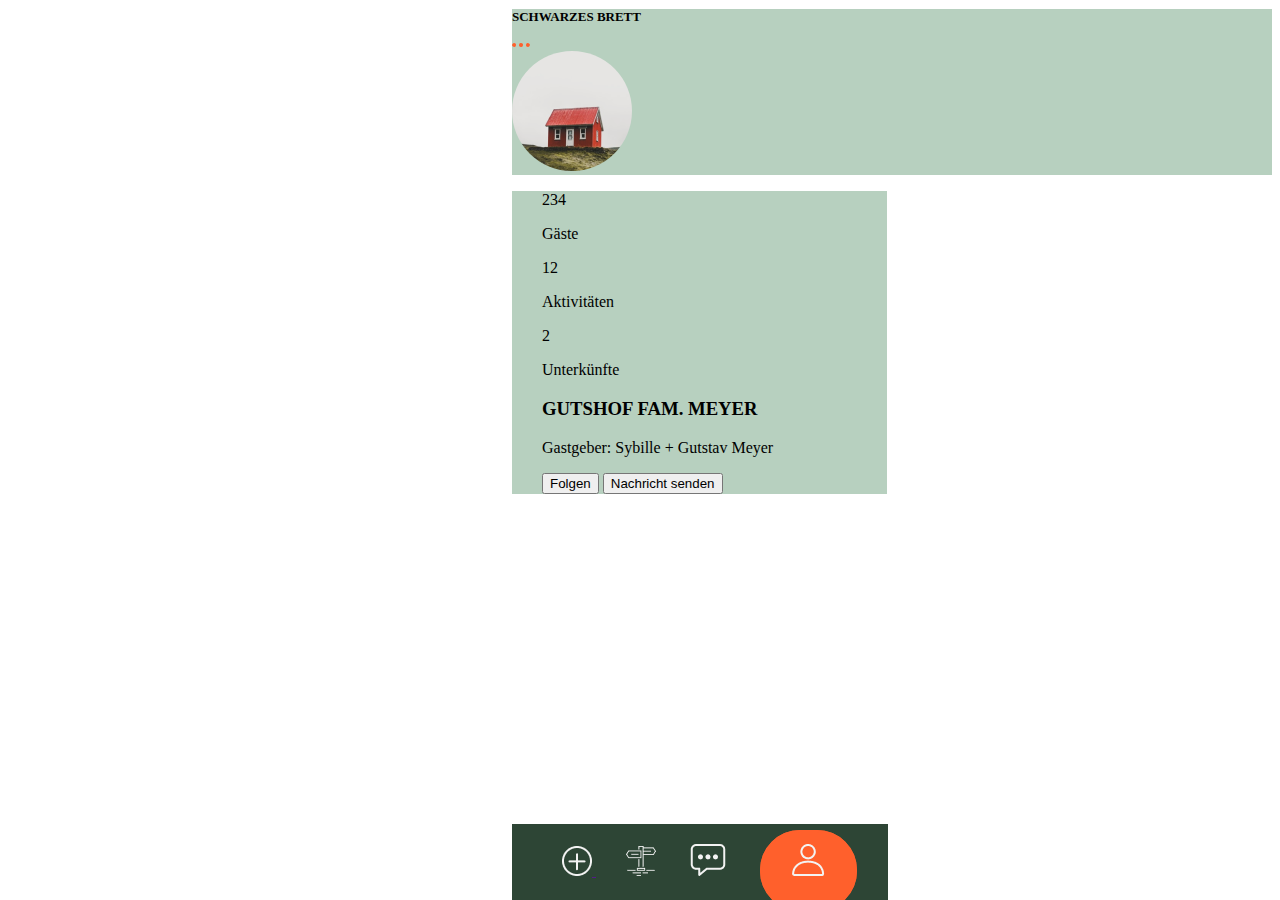
==== SBG.html @ 6f4e202b "änderung new" ====
<!DOCTYPE html>
<html lang="en">
  <head>
    <meta charset="UTF-8" />
    <meta http-equiv="X-UA-Compatible" content="IE=edge" />
    <meta name="viewport" content="width=device-width, initial-scale=1.0" />
    <title>Document</title>
    <link rel="stylesheet" href="./assets/css/style.css" />
  </head>
  <body>
    <header class="">
      <div>
        <h1>SCHWARZES BRETT</h1>
      </div>
      <div>
        <img src="./assets/img/Combined Shape.png" alt="" />
      </div>
      <div>
        <img src="./assets/img/unsplash_NVhD7aGh9gQ.png" alt="" />
      </div>
    </header>
    <nav>
        <a href=""> <img src="./assets/img/Plus 2.png" alt="" /> </a>
        <a href=""> <img src="./assets/img/Group 2.png" alt="" /></a>
        <a href=""> <img src="./assets/img/Chat.png" alt="" /></a>
        <a href=""> <img src="./assets/img/Profil.png" alt="" /></a>
      </nav>
    <main>
      <section>
        <div>
          <div>
            <p>234</p>
            <p>Gäste</p>
          </div>
          <div>
            <p>12</p>
            <p>Aktivitäten</p>
          </div>
          <div>
            <p>2</p>
            <p>Unterkünfte</p>
          </div>
        </div>
        <div class="H3grün">
          <div>
            <h3>GUTSHOF FAM. MEYER</h3>
            <p>Gastgeber: Sybille + Gutstav Meyer</p>
          </div>
        </div>
        <div class="button">
          <button>Folgen</button>
          <button>Nachricht senden</button>
        </div>
      </section>
    </main>
  </body>
</html>
---- assets/css/style.css ----
@import url("https://fonts.googleapis.com/css2?family=Jost&family=Roboto&family=Rubik:wght@500&display=swap%27");

body {
  margin-left: 40%;
}

h1 {
  font-size: 13px;
  font-family: "Hiragino Sans";
  font-weight: 600;
}
h2 {
  font-family: "Jost", sans-serif;
  color: #eff1eb;
  font-weight: 500;
  letter-spacing: -0.02em;
}
h4 {
  font-family: "Jost", sans-serif;
  font-size: 10px;
  font-weight: 500;
  letter-spacing: 0.02em;
  color: #eff1eb;
}
h6 {
  font-family: "Roboto";
  font-weight: 400;
  font-size: 24px;
  line-height: 28px;
}

/* ========== header ========= */
header {
  background-color: #b7d0bf;
}
.headerimg {
  background-image: url("../img/Top\ Bg\ \(1\).png");
  background-repeat: no-repeat;
  height: 329px;
  width: 375px;
  display: flex;
  flex-direction: column;
  justify-content: center;
  align-items: center;
}

header img {
  border-radius: 60px;
}
/* =========nav========= */

nav {
  background-color: #2d4535;
  width: 336px;
  padding: 20px;
  position: fixed;
  bottom: 0;
}
nav a {
  margin-left: 30px;
  width: 70px;
}
nav a:nth-of-type(4) {
  border: 2px #ff602c solid;
  background-color: #ff602c;
  height: 70px;
  width: 70px;
  padding: 30px;
  border-radius: 40px;
}
/* ========= main========= */
main {
  width: 375px;
  background: #b7d0bf;
  margin-bottom: 70px;
}
/* ======= section allgemein===== */
section {
  margin-left: 30px;
}
/* ======= 1.section===== */
.vector1 {
  display: grid;
  grid-template-columns: 1fr 1fr;
  grid-template-rows: 1fr 1fr;
}
.vector1 p {
  font-family: "Hiragino Sans";
  font-weight: 400;
  font-size: 13px;
  line-height: 19px;
  display: inline-block;
}

.vector2 {
  display: flex;
}
.vector2 p {
  font-family: "Hiragino Sans";
  font-weight: 400;
  font-size: 13px;
  line-height: 15px;
  margin-left: 10px;
}
.vector2 img {
  width: 15px;
  height: 15px;
}

.article {
  padding: 20px;
}
.zwei {
  margin-bottom: 10%;
}
/* ========= 2.section========= */

.bilder {
  display: flex;
  gap: 6px;
  margin-bottom: 6px;
}
/* ======= 3.section======= */
.reisef {
  display: flex;
  gap: 10px;
}
/* ======= 4.section=========== */
.bewertung {
  display: flex;
  font-family: "Hiragino Sans";
  font-weight: 400;
  font-size: 10px;
  line-height: 15px;
}
.vier img {
  margin-top: -20px;
}
.zeit h5 {
  font-family: "Jost";
  font-weight: 400;
  font-size: 13px;
  line-height: 19px;
}
.zeit p {
  font-family: "Rubik";
  font-weight: 500;
  font-size: 10px;
  line-height: 12px;
  letter-spacing: 0.02em;
  color: #979797;
}

/* ======= 5.section========= */
.lucy {
  display: flex;
  font-family: "Jost";
  font-weight: 400;
  font-size: 13px;
  line-height: 19px;
}
.london p {
  margin-left: 10px;
}

.text {
  font-family: "Hiragino Sans";
  font-weight: 400;
  font-size: 10px;
  line-height: 15px;
  padding: 10px;
}

/* =========ukgg.html========= */

.person {
  background-image: url(../img/Main\ Image.png);
  background-repeat: no-repeat;
  height: 329px;
  width: 375px;
  display: flex;
}
.girl {
  margin-top: 30%;
}
.follower {
  font-family: "Jost";
  font-weight: 500;
  font-size: 20px;
  line-height: 140%;
  letter-spacing: -0.02em;
  text-transform: uppercase;
  color: #424753;
}
.followerSofie {
  padding-top: 20px;
}
.info article {
  font-family: "Hiragino Sans";
  font-style: normal;
  font-weight: 400;
  font-size: 10px;
  line-height: 15px;

  color: #000000;
}
.info {
  display: flex;
}
.info h3 {
  font-family: "Jost";
  font-style: normal;
  font-weight: 500;
  font-size: 20px;
  line-height: 140%;

  letter-spacing: -0.02em;
  text-transform: uppercase;

  color: #424753;
}
.info h5 {
  font-family: "Rubik";
  font-weight: 300;
  font-size: 14px;
  line-height: 17px;

  letter-spacing: 0.05em;

  color: #424753;
}
.info p {
  font-family: "Hiragino Sans";
  font-weight: 400;
  font-size: 10px;
  line-height: 15px;

  color: #9a9a9a;
}
.icon {
  display: flex;
  justify-content: space-around;
  border: 1.5px solid #2d4535;
  filter: drop-shadow(0px 15px 45px rgba(0, 0, 0, 0.1));
  border-radius: 10px;
  font-family: "Hiragino Sans";
  font-weight: 400;
  font-size: 10px;
  line-height: 15px;
  padding: 10px;
  margin: 30px;

  text-align: center;

  color: #313131;
}
.karte{
  filter: drop-shadow(0px 15px 45px rgba(0, 0, 0, 0.1));
border-radius: 12px;
background-image: url(../img/Map.png);

}
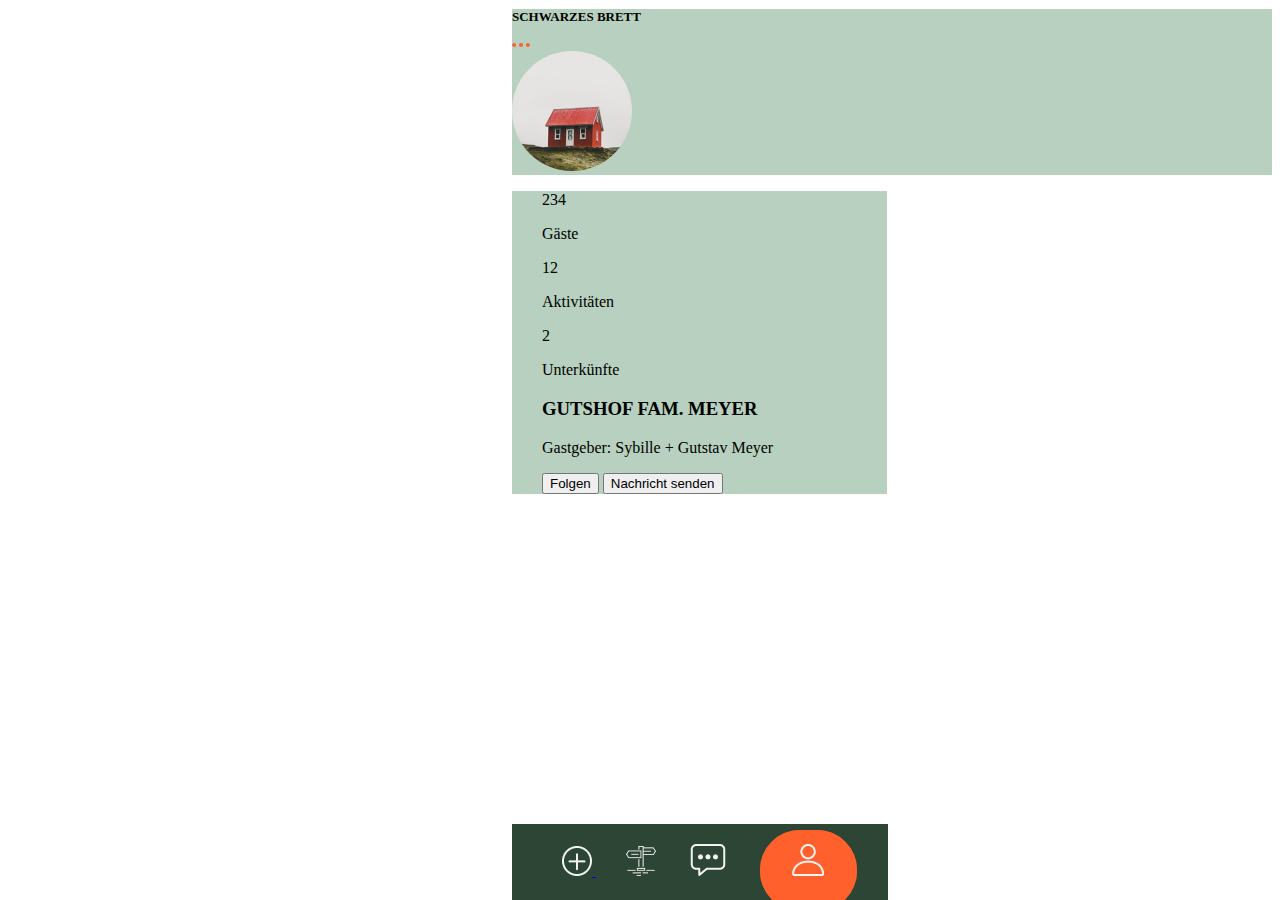
==== commit 9f77b01d: "new" ====
--- a/SBG.html
+++ b/SBG.html
@@ -20,10 +20,10 @@
       </div>
     </header>
     <nav>
-        <a href=""> <img src="./assets/img/Plus 2.png" alt="" /> </a>
+        <a href="./ukgg.html"> <img src="./assets/img/Plus 2.png" alt="" /> </a>
         <a href=""> <img src="./assets/img/Group 2.png" alt="" /></a>
         <a href=""> <img src="./assets/img/Chat.png" alt="" /></a>
-        <a href=""> <img src="./assets/img/Profil.png" alt="" /></a>
+        <a href="./index.html"> <img src="./assets/img/Profil.png" alt="" /></a>
       </nav>
     <main>
       <section>
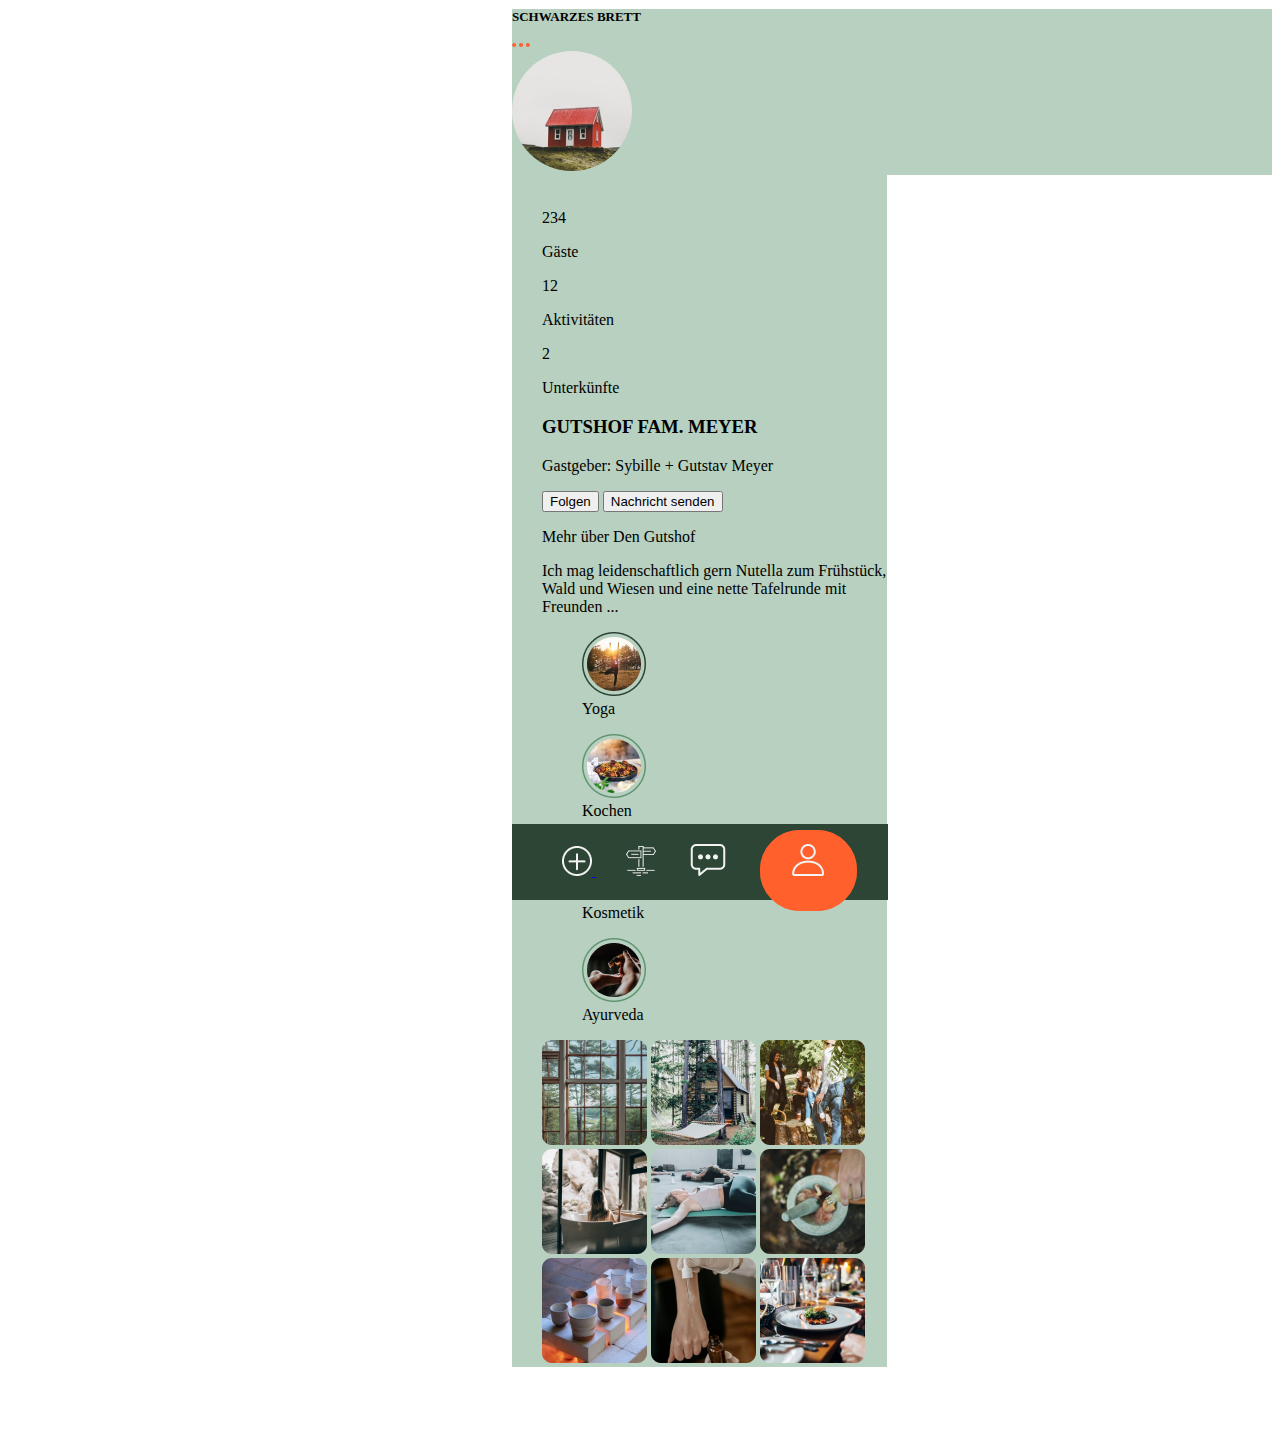
==== commit 1250336c: "sb" ====
--- a/SBG.html
+++ b/SBG.html
@@ -8,49 +8,87 @@
     <link rel="stylesheet" href="./assets/css/style.css" />
   </head>
   <body>
-    <header class="">
+    <header class="headerSchwarzesbrett">
       <div>
         <h1>SCHWARZES BRETT</h1>
+        <a href="">
+          <img src="./assets/img/Combined Shape.png" alt="" />
+        </a>
       </div>
-      <div>
-        <img src="./assets/img/Combined Shape.png" alt="" />
-      </div>
+
       <div>
         <img src="./assets/img/unsplash_NVhD7aGh9gQ.png" alt="" />
       </div>
     </header>
     <nav>
-        <a href="./ukgg.html"> <img src="./assets/img/Plus 2.png" alt="" /> </a>
-        <a href=""> <img src="./assets/img/Group 2.png" alt="" /></a>
-        <a href=""> <img src="./assets/img/Chat.png" alt="" /></a>
-        <a href="./index.html"> <img src="./assets/img/Profil.png" alt="" /></a>
-      </nav>
+      <a href="./ukgg.html"> <img src="./assets/img/Plus 2.png" alt="" /> </a>
+      <a href=""> <img src="./assets/img/Group 2.png" alt="" /></a>
+      <a href=""> <img src="./assets/img/Chat.png" alt="" /></a>
+      <a href="./index.html"> <img src="./assets/img/Profil.png" alt="" /></a>
+    </nav>
     <main>
       <section>
         <div>
-          <div>
-            <p>234</p>
-            <p>Gäste</p>
-          </div>
-          <div>
-            <p>12</p>
-            <p>Aktivitäten</p>
-          </div>
-          <div>
-            <p>2</p>
-            <p>Unterkünfte</p>
-          </div>
+          <img src="./assets/img/" alt="" />
         </div>
-        <div class="H3grün">
-          <div>
-            <h3>GUTSHOF FAM. MEYER</h3>
-            <p>Gastgeber: Sybille + Gutstav Meyer</p>
-          </div>
+        <div>
+          <p>234</p>
+          <p>Gäste</p>
+        </div>
+        <div>
+          <p>12</p>
+          <p>Aktivitäten</p>
+        </div>
+        <div>
+          <p>2</p>
+          <p>Unterkünfte</p>
+        </div>
+      </section>
+      <section>
+        <div>
+          <h3>GUTSHOF FAM. MEYER</h3>
+          <p>Gastgeber: Sybille + Gutstav Meyer</p>
         </div>
         <div class="button">
           <button>Folgen</button>
           <button>Nachricht senden</button>
         </div>
+        <div>
+          <p>Mehr über Den Gutshof</p>
+          <p>
+            Ich mag leidenschaftlich gern Nutella zum Frühstück, Wald und Wiesen
+            und eine nette Tafelrunde mit Freunden ...
+          </p>
+        </div>
+        <div>
+          <figure>
+            <img src="./assets/img/Yoga.png" alt="yoga" />
+            <figcaption>Yoga</figcaption>
+          </figure>
+          <figure>
+            <img src="./assets/img/Kochen.png" alt="yoga" />
+            <figcaption>Kochen</figcaption>
+          </figure>
+          <figure>
+            <img src="./assets/img/Kosmetik.png" alt="yoga" />
+            <figcaption>Kosmetik</figcaption>
+          </figure>
+          <figure>
+            <img src="./assets/img/Ayurveda.png" alt="yoga" />
+            <figcaption>Ayurveda</figcaption>
+          </figure>
+        </div>
+      </section>
+      <section>
+        <img src="./assets/img/Neuer Ordner/Maskwindows.png" alt="img" />
+        <img src="./assets/img/Neuer Ordner/Maskcabininthewoods.png" alt="img" />
+        <img src="./assets/img/Neuer Ordner/Maskpicknickpeople.png" alt="img" />
+        <img src="./assets/img/Neuer Ordner/Maskwomaninbathtub.png" alt="img" />
+        <img src="./assets/img/Neuer Ordner/Mask (1) 2.png" alt="img" />
+        <img src="./assets/img/Neuer Ordner/Maskmoerser.png" alt="img" />
+        <img src="./assets/img/Neuer Ordner/Mask (7).png" alt="img" />
+        <img src="./assets/img/Neuer Ordner/arm.png" alt="img" />
+        <img src="./assets/img/Neuer Ordner/Mask (6).png" alt="img" />
       </section>
     </main>
   </body>
